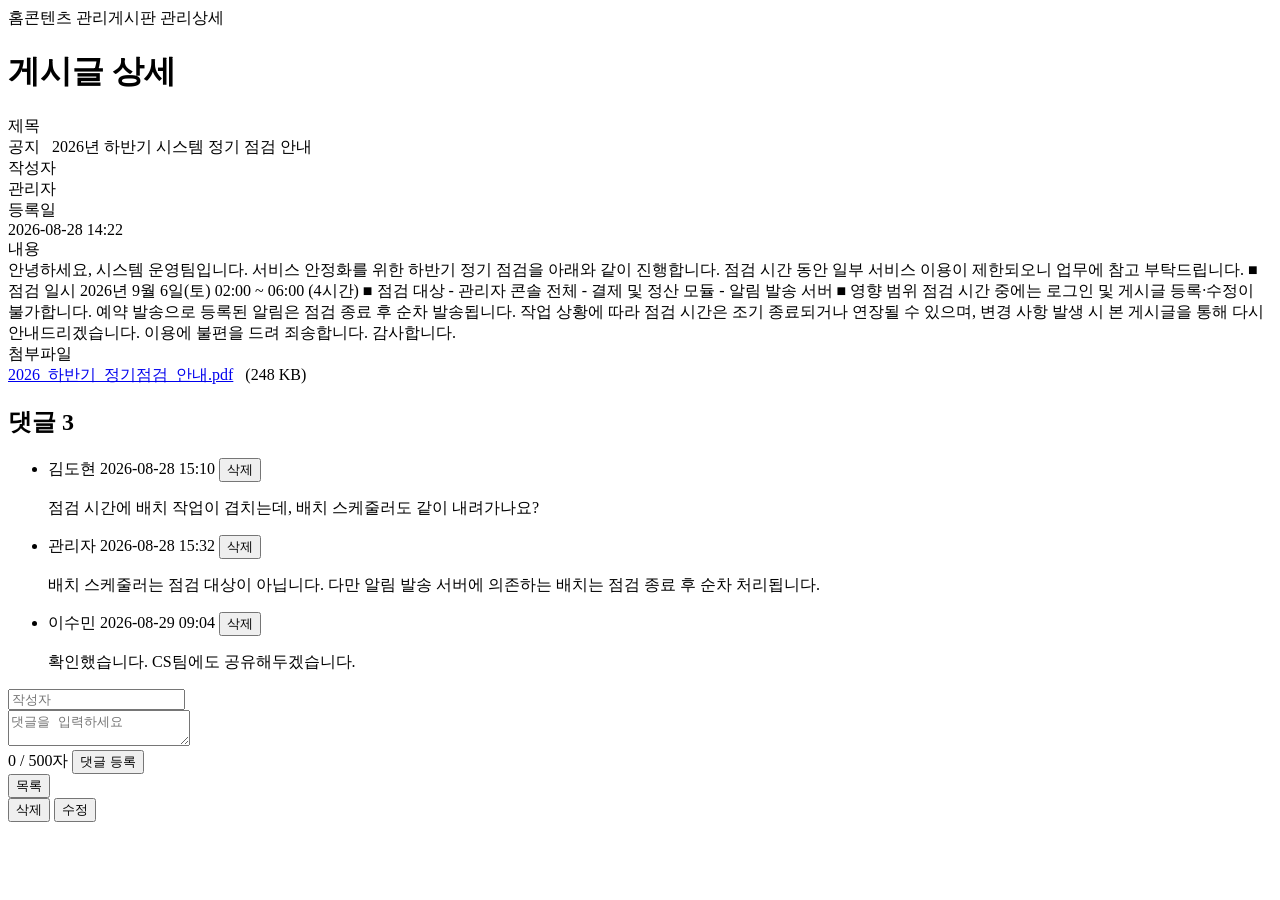
==== src/main/resources/templates/article/detail.html @ 6cf536a9 "✨ feat: 게시글 관리자 화면 도입 - 목록·상세·등록 화면과 공통 레이아웃 구성 - 목록에 검색·노출 개수·페이지 이동을 조회 조건으로 연결 - 결과가 없으면 안내 문구 노출" ====
<!DOCTYPE html>
<html lang="ko" xmlns:th="http://www.thymeleaf.org">
<head th:replace="~{fragments/layout :: head('게시글 상세 | Board Admin')}"></head>
<body>
<div class="app">
  <header th:replace="~{fragments/layout :: header('')}"></header>

  <div class="app-body">

    <main class="app-main">
      <div class="page-head page-head--stacked">
        <nav class="breadcrumb"><span>홈</span><span>콘텐츠 관리</span><span>게시판 관리</span><span>상세</span></nav>
        <h1 class="page-head__title">게시글 상세</h1>
      </div>

      <section class="content-card">
        <div class="content-card__scroll">
          <div class="def-list">
            <div class="def-row">
              <div class="def-row__label">제목</div>
              <div class="def-row__value">
                <span class="badge badge--notice" style="margin-right:8px">공지</span>
                <span class="detail-title">2026년 하반기 시스템 정기 점검 안내</span>
              </div>
            </div>

            <div class="def-row def-row--split">
              <div class="def-row__label">작성자</div>
              <div class="def-row__value">관리자</div>
              <div class="def-row__label">등록일</div>
              <div class="def-row__value u-tabular">2026-08-28 14:22</div>
            </div>

            <div class="def-row def-row--content">
              <div class="def-row__label">내용</div>
              <div class="def-row__value">안녕하세요, 시스템 운영팀입니다.

서비스 안정화를 위한 하반기 정기 점검을 아래와 같이 진행합니다.
점검 시간 동안 일부 서비스 이용이 제한되오니 업무에 참고 부탁드립니다.

■ 점검 일시
2026년 9월 6일(토) 02:00 ~ 06:00 (4시간)

■ 점검 대상
- 관리자 콘솔 전체
- 결제 및 정산 모듈
- 알림 발송 서버

■ 영향 범위
점검 시간 중에는 로그인 및 게시글 등록·수정이 불가합니다.
예약 발송으로 등록된 알림은 점검 종료 후 순차 발송됩니다.

작업 상황에 따라 점검 시간은 조기 종료되거나 연장될 수 있으며,
변경 사항 발생 시 본 게시글을 통해 다시 안내드리겠습니다.

이용에 불편을 드려 죄송합니다.
감사합니다.</div>
            </div>

            <div class="def-row">
              <div class="def-row__label">첨부파일</div>
              <div class="def-row__value">
                <a href="#">2026_하반기_정기점검_안내.pdf</a>
                <span class="u-text-muted u-text-sm" style="margin-left:8px">(248 KB)</span>
              </div>
            </div>
          </div>

          <section class="comment-section">
            <div class="comment-section__head">
              <h2 class="comment-section__title">댓글 <strong id="comment-count">3</strong></h2>
            </div>

            <ul class="comment-list" id="comment-list">
            <li class="comment-item">
              <div class="comment-item__head">
                <span class="comment-item__author">김도현</span>
                <span class="comment-item__date">2026-08-28 15:10</span>
                <button type="button" class="btn btn--sm btn--ghost comment-item__delete" data-comment-delete>삭제</button>
              </div>
              <p class="comment-item__body">점검 시간에 배치 작업이 겹치는데, 배치 스케줄러도 같이 내려가나요?</p>
            </li>
            <li class="comment-item">
              <div class="comment-item__head">
                <span class="comment-item__author">관리자</span>
                <span class="comment-item__date">2026-08-28 15:32</span>
                <button type="button" class="btn btn--sm btn--ghost comment-item__delete" data-comment-delete>삭제</button>
              </div>
              <p class="comment-item__body">배치 스케줄러는 점검 대상이 아닙니다.
다만 알림 발송 서버에 의존하는 배치는 점검 종료 후 순차 처리됩니다.</p>
            </li>
            <li class="comment-item">
              <div class="comment-item__head">
                <span class="comment-item__author">이수민</span>
                <span class="comment-item__date">2026-08-29 09:04</span>
                <button type="button" class="btn btn--sm btn--ghost comment-item__delete" data-comment-delete>삭제</button>
              </div>
              <p class="comment-item__body">확인했습니다. CS팀에도 공유해두겠습니다.</p>
            </li>
            </ul>
            <p class="comment-empty" id="comment-empty" hidden>등록된 댓글이 없습니다.</p>

            <div class="comment-form">
              <div class="comment-form__top">
                <input class="input comment-form__author" id="comment-author" type="text" maxlength="20" placeholder="작성자">
              </div>
              <textarea class="textarea comment-form__body" id="comment-body" maxlength="500" placeholder="댓글을 입력하세요"></textarea>
              <div class="comment-form__footer">
                <span class="field__help"><span id="comment-char">0</span> / 500자</span>
                <button type="button" class="btn btn--primary" id="comment-submit">댓글 등록</button>
              </div>
            </div>
          </section>
        </div>

        <div class="content-card__footer">
          <button type="button" class="btn btn--secondary" onclick="location.href='list.html'">목록</button>
          <div class="spacer"></div>
          <button type="button" class="btn btn--danger-outline" id="btn-delete">삭제</button>
          <button type="button" class="btn btn--primary" id="btn-edit">수정</button>
        </div>
      </section>
    </main>
  </div>
</div>

<script th:src="@{/assets/js/alert.js}"></script>
<script>
document.getElementById('btn-edit').addEventListener('click', function () {
  location.href = 'form.html?mode=edit';
});

/* ---------- 댓글 ---------- */
(function () {
  var list     = document.getElementById('comment-list');
  var empty    = document.getElementById('comment-empty');
  var countEl  = document.getElementById('comment-count');
  var authorEl = document.getElementById('comment-author');
  var bodyEl   = document.getElementById('comment-body');
  var charEl   = document.getElementById('comment-char');

  function syncCount() {
    var n = list.querySelectorAll('.comment-item').length;
    countEl.textContent = n;
    empty.hidden = n > 0;
  }

  function pad(n) { return String(n).padStart(2, '0'); }
  function now() {
    var d = new Date();
    return d.getFullYear() + '-' + pad(d.getMonth() + 1) + '-' + pad(d.getDate()) +
           ' ' + pad(d.getHours()) + ':' + pad(d.getMinutes());
  }

  bodyEl.addEventListener('input', function () { charEl.textContent = bodyEl.value.length; });

  /* 등록 — 새 댓글이 목록에 나타나는 것이 피드백이므로 확인 모달은 두지 않는다 */
  document.getElementById('comment-submit').addEventListener('click', function () {
    var author = authorEl.value.trim();
    var body   = bodyEl.value.trim();

    if (!author || !body) {
      Alert.open({
        type: 'error',
        title: '입력값을 확인해 주세요.',
        message: '작성자와 댓글 내용을 모두 입력해야 합니다.'
      });
      return;
    }

    var li = document.createElement('li');
    li.className = 'comment-item';
    li.innerHTML =
      '<div class="comment-item__head">' +
        '<span class="comment-item__author"></span>' +
        '<span class="comment-item__date"></span>' +
        '<button type="button" class="btn btn--sm btn--ghost comment-item__delete" data-comment-delete>삭제</button>' +
      '</div>' +
      '<p class="comment-item__body"></p>';
    li.querySelector('.comment-item__author').textContent = author;
    li.querySelector('.comment-item__date').textContent   = now();
    li.querySelector('.comment-item__body').textContent   = body;

    list.appendChild(li);
    bodyEl.value = '';
    charEl.textContent = '0';
    syncCount();
    li.scrollIntoView({ block: 'nearest' });
  });

  /* 삭제 — 되돌릴 수 없으므로 확인을 받는다 */
  list.addEventListener('click', function (e) {
    if (!e.target.closest('[data-comment-delete]')) return;
    var item = e.target.closest('.comment-item');

    Alert.preset('delete.confirm', {
      title: '댓글을 삭제하시겠습니까?',
      message: '삭제한 댓글은 복구할 수 없습니다.',
      onConfirm: function () {
        var ok = true; // 실제 구현에서는 API 응답으로 분기
        if (ok) {
          Alert.preset('delete.success', {
            message: '댓글이 삭제되었습니다.',
            onConfirm: function () { item.remove(); syncCount(); }
          });
        } else {
          Alert.preset('delete.fail');
        }
      }
    });
  });

  syncCount();
})();

document.getElementById('btn-delete').addEventListener('click', function () {
  Alert.preset('delete.confirm', {
    onConfirm: function () {
      var ok = true; // 실제 구현에서는 API 응답으로 분기
      if (ok) {
        Alert.preset('delete.success', {
          onConfirm: function () { location.href = 'list.html'; }
        });
      } else {
        Alert.preset('delete.fail');
      }
    }
  });
});
</script>
</body>
</html>
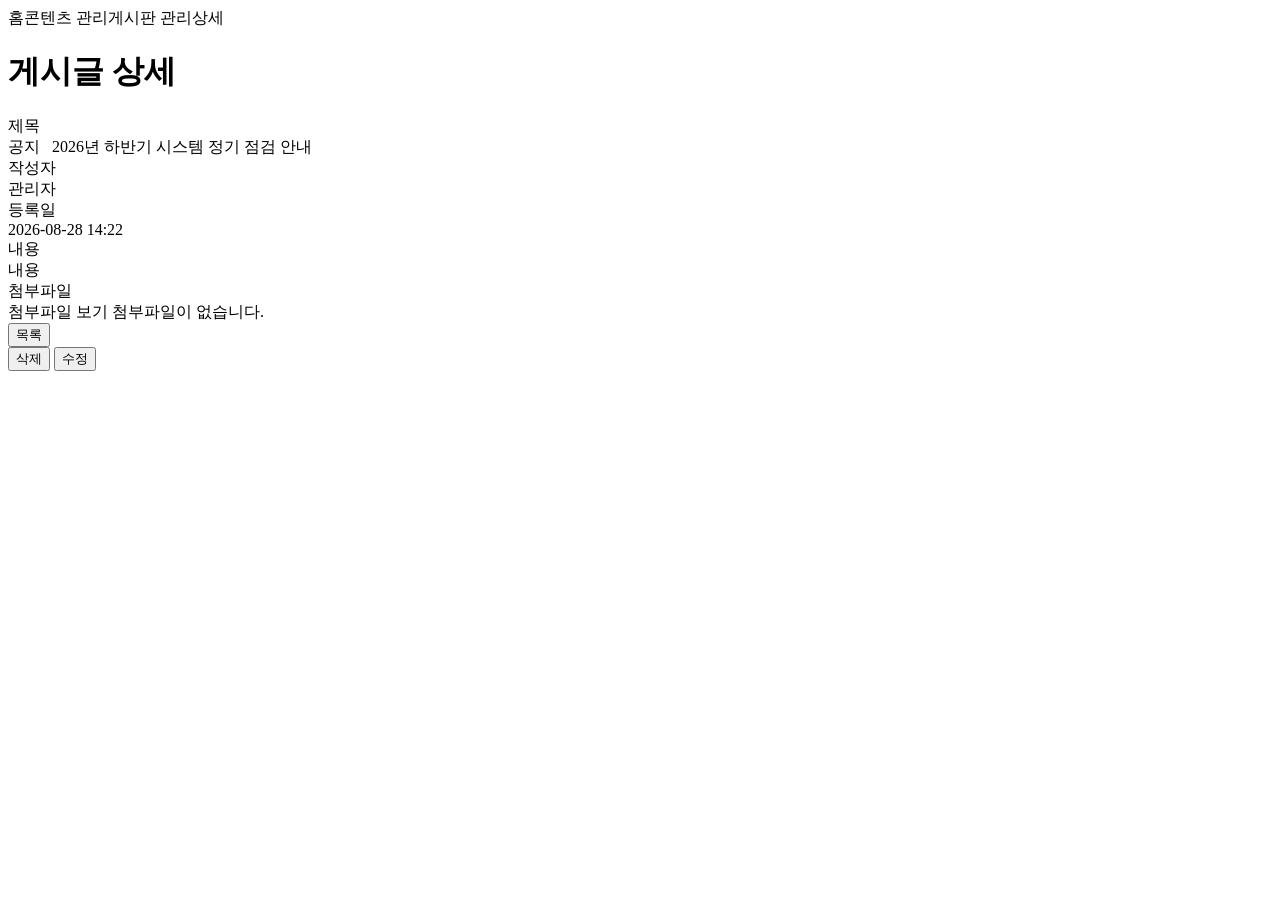
==== commit fc3adc68: "✨ feat: 게시글 삭제 기능 구현 - 단건·다건 삭제 처리 - 삭제 시 첨부 파일 정리 - 목록 선택 삭제와 상세 삭제 화면 연결" ====
--- a/src/main/resources/templates/article/detail.html
+++ b/src/main/resources/templates/article/detail.html
@@ -19,54 +19,35 @@
             <div class="def-row">
               <div class="def-row__label">제목</div>
               <div class="def-row__value">
-                <span class="badge badge--notice" style="margin-right:8px">공지</span>
-                <span class="detail-title">2026년 하반기 시스템 정기 점검 안내</span>
+                <span class="badge badge--notice" style="margin-right:8px" th:if="${article.notice}">공지</span>
+                <span class="detail-title" th:text="${article.title}">2026년 하반기 시스템 정기 점검 안내</span>
               </div>
             </div>
 
             <div class="def-row def-row--split">
               <div class="def-row__label">작성자</div>
-              <div class="def-row__value">관리자</div>
+              <div class="def-row__value" th:text="${article.writer}">관리자</div>
               <div class="def-row__label">등록일</div>
-              <div class="def-row__value u-tabular">2026-08-28 14:22</div>
+              <div class="def-row__value u-tabular"
+                   th:text="${#temporals.format(article.createdAt, 'yyyy-MM-dd HH:mm')}">2026-08-28 14:22</div>
             </div>
 
             <div class="def-row def-row--content">
               <div class="def-row__label">내용</div>
-              <div class="def-row__value">안녕하세요, 시스템 운영팀입니다.
-
-서비스 안정화를 위한 하반기 정기 점검을 아래와 같이 진행합니다.
-점검 시간 동안 일부 서비스 이용이 제한되오니 업무에 참고 부탁드립니다.
-
-■ 점검 일시
-2026년 9월 6일(토) 02:00 ~ 06:00 (4시간)
-
-■ 점검 대상
-- 관리자 콘솔 전체
-- 결제 및 정산 모듈
-- 알림 발송 서버
-
-■ 영향 범위
-점검 시간 중에는 로그인 및 게시글 등록·수정이 불가합니다.
-예약 발송으로 등록된 알림은 점검 종료 후 순차 발송됩니다.
-
-작업 상황에 따라 점검 시간은 조기 종료되거나 연장될 수 있으며,
-변경 사항 발생 시 본 게시글을 통해 다시 안내드리겠습니다.
-
-이용에 불편을 드려 죄송합니다.
-감사합니다.</div>
+              <div class="def-row__value" th:text="${article.content}">내용</div>
             </div>
 
             <div class="def-row">
               <div class="def-row__label">첨부파일</div>
               <div class="def-row__value">
-                <a href="#">2026_하반기_정기점검_안내.pdf</a>
-                <span class="u-text-muted u-text-sm" style="margin-left:8px">(248 KB)</span>
+                <a th:if="${article.fileUrl}" th:href="${article.fileUrl}" target="_blank">첨부파일 보기</a>
+                <span th:unless="${article.fileUrl}" class="u-text-muted u-text-sm">첨부파일이 없습니다.</span>
               </div>
             </div>
           </div>
 
-          <section class="comment-section">
+          <!-- 댓글 기능 준비 전까지 숨김 -->
+          <section class="comment-section" hidden>
             <div class="comment-section__head">
               <h2 class="comment-section__title">댓글 <strong id="comment-count">3</strong></h2>
             </div>
@@ -114,10 +95,12 @@
         </div>
 
         <div class="content-card__footer">
-          <button type="button" class="btn btn--secondary" onclick="location.href='list.html'">목록</button>
+          <button type="button" class="btn btn--secondary" th:onclick="|location.href='/articles'|">목록</button>
           <div class="spacer"></div>
-          <button type="button" class="btn btn--danger-outline" id="btn-delete">삭제</button>
-          <button type="button" class="btn btn--primary" id="btn-edit">수정</button>
+          <button type="button" class="btn btn--danger-outline" id="btn-delete"
+                  th:attr="data-article-id=${article.id}">삭제</button>
+          <button type="button" class="btn btn--primary" id="btn-edit"
+                  th:attr="data-article-id=${article.id}">수정</button>
         </div>
       </section>
     </main>
@@ -125,108 +108,6 @@
 </div>
 
 <script th:src="@{/assets/js/alert.js}"></script>
-<script>
-document.getElementById('btn-edit').addEventListener('click', function () {
-  location.href = 'form.html?mode=edit';
-});
-
-/* ---------- 댓글 ---------- */
-(function () {
-  var list     = document.getElementById('comment-list');
-  var empty    = document.getElementById('comment-empty');
-  var countEl  = document.getElementById('comment-count');
-  var authorEl = document.getElementById('comment-author');
-  var bodyEl   = document.getElementById('comment-body');
-  var charEl   = document.getElementById('comment-char');
-
-  function syncCount() {
-    var n = list.querySelectorAll('.comment-item').length;
-    countEl.textContent = n;
-    empty.hidden = n > 0;
-  }
-
-  function pad(n) { return String(n).padStart(2, '0'); }
-  function now() {
-    var d = new Date();
-    return d.getFullYear() + '-' + pad(d.getMonth() + 1) + '-' + pad(d.getDate()) +
-           ' ' + pad(d.getHours()) + ':' + pad(d.getMinutes());
-  }
-
-  bodyEl.addEventListener('input', function () { charEl.textContent = bodyEl.value.length; });
-
-  /* 등록 — 새 댓글이 목록에 나타나는 것이 피드백이므로 확인 모달은 두지 않는다 */
-  document.getElementById('comment-submit').addEventListener('click', function () {
-    var author = authorEl.value.trim();
-    var body   = bodyEl.value.trim();
-
-    if (!author || !body) {
-      Alert.open({
-        type: 'error',
-        title: '입력값을 확인해 주세요.',
-        message: '작성자와 댓글 내용을 모두 입력해야 합니다.'
-      });
-      return;
-    }
-
-    var li = document.createElement('li');
-    li.className = 'comment-item';
-    li.innerHTML =
-      '<div class="comment-item__head">' +
-        '<span class="comment-item__author"></span>' +
-        '<span class="comment-item__date"></span>' +
-        '<button type="button" class="btn btn--sm btn--ghost comment-item__delete" data-comment-delete>삭제</button>' +
-      '</div>' +
-      '<p class="comment-item__body"></p>';
-    li.querySelector('.comment-item__author').textContent = author;
-    li.querySelector('.comment-item__date').textContent   = now();
-    li.querySelector('.comment-item__body').textContent   = body;
-
-    list.appendChild(li);
-    bodyEl.value = '';
-    charEl.textContent = '0';
-    syncCount();
-    li.scrollIntoView({ block: 'nearest' });
-  });
-
-  /* 삭제 — 되돌릴 수 없으므로 확인을 받는다 */
-  list.addEventListener('click', function (e) {
-    if (!e.target.closest('[data-comment-delete]')) return;
-    var item = e.target.closest('.comment-item');
-
-    Alert.preset('delete.confirm', {
-      title: '댓글을 삭제하시겠습니까?',
-      message: '삭제한 댓글은 복구할 수 없습니다.',
-      onConfirm: function () {
-        var ok = true; // 실제 구현에서는 API 응답으로 분기
-        if (ok) {
-          Alert.preset('delete.success', {
-            message: '댓글이 삭제되었습니다.',
-            onConfirm: function () { item.remove(); syncCount(); }
-          });
-        } else {
-          Alert.preset('delete.fail');
-        }
-      }
-    });
-  });
-
-  syncCount();
-})();
-
-document.getElementById('btn-delete').addEventListener('click', function () {
-  Alert.preset('delete.confirm', {
-    onConfirm: function () {
-      var ok = true; // 실제 구현에서는 API 응답으로 분기
-      if (ok) {
-        Alert.preset('delete.success', {
-          onConfirm: function () { location.href = 'list.html'; }
-        });
-      } else {
-        Alert.preset('delete.fail');
-      }
-    }
-  });
-});
-</script>
+<script th:src="@{/assets/js/detail.js}"></script>
 </body>
 </html>
